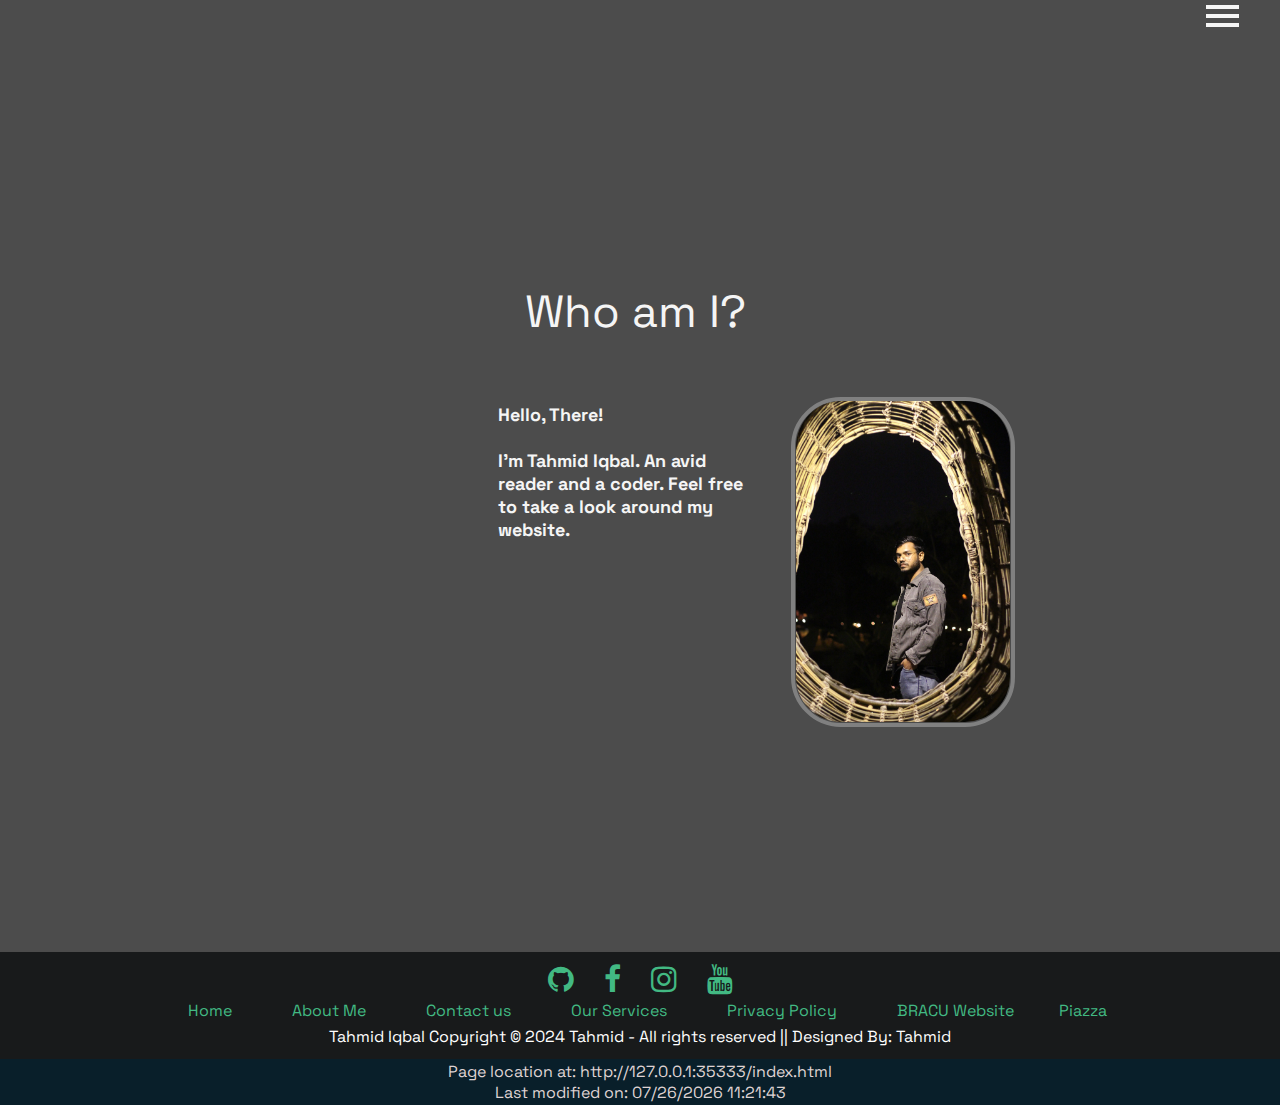
==== index.html @ 0b832d9d "v1.01 fixed bugs" ====
<!DOCTYPE html>
<html lang="en">
<head class="space-grotesk-container">
    <meta charset="UTF-8">
    <meta name="viewport" content="width=device-width, initial-scale=1.0">
    
    <link rel="stylesheet" href="css/style.css" class="css">
    
    <link rel="stylesheet" href="https://cdnjs.cloudflare.com/ajax/libs/font-awesome/4.7.0/css/font-awesome.min.css">

    <script src="js/resp.js"></script>

    <title>Tahmid Raven- who am i?</title>

    <link rel="icon" href="images/linux.png" type="image/png">

</head>
<body class="space-grotesk-container color-white">
    <nav class="navbar background height-nav">
        <ul class="nav-list visibility">
            <div class="raven">
                <img src="images/luchadortocat.png" alt="an image of github luchadortocat. this is how github looks in my eyes">
                <br>
                <b class="fonta">TAHMID'S PORTFOLIO</b>
            </div>
            <li><a href="index.html">Home</a></li>
            <li><a href="aboutme.html">AboutMe</a></li>
            <li><a href="https://github.com/TahmidRaven/Uni_Management_Engagement_Sys">Projects</a></li>
            <li><a href="myblog.html">MyBlog</a></li>
            <li><a href="#contacts">Contacts</a></li>
            <li><a href="email.html">
                <button class="butt butt-email">Email Me</button></a>
            </li>
        </ul>
        <div class="rightNav visibility">
            <input type="text" name="search" id="search">
            <button class="butt butt-small">Search</button>
        </div>
        <div class="burger">
            <div class="line"></div>
            <div class="line"></div>
            <div class="line"></div>
        </div>
    </nav>

    <section class="background sec01">
        <div class="box-main">

            <div class="shalf01">
                <p class="txt-big">
                    <span class="animate-whoami">Who</span>
                    <span class="animate-whoami">am</span>
                    <span class="animate-whoami">I?</span>
                </p><br><br><br>

                <p class="txt-small"> 
                    <b>Hello, There! <br><br>

                        I'm Tahmid Iqbal.
                        An avid reader and a coder.
                        Feel free to take a look around my website. 

                    </b>
                </p>
                <!-- <div class="buttons">
                    <button class="butt">Substric</button>
                    <button class="butt">LIke and share</button>
     
                </div>  -->
            </div>    

        
            <div class="shalf02">
              <img src="images/raven-main.jpg" alt="how Tahmid Raven looks. a picture taken in matita">
            </div>

        </div>
    </section>

    <footer>
        <div class="footer">
            <div class="row">
                <a href="https://github.com/TahmidRaven"><i class="fa fa-github"></i></a>
                <a href="https://www.facebook.com/profile.php?id=100073382900528"><i class="fa fa-facebook"></i></a>
                <a href="https://www.instagram.com/tahmid_raven/"><i class="fa fa-instagram"></i></a>
                <a href="https://www.youtube.com/@tahmidraven"><i class="fa fa-youtube"></i></a>
            </div>

            <div class="row">
                <ul>
                    <li><a href="index.html">Home</a></li>
                    <li><a href="aboutme.html">About Me</a></li>
                    <li><a href="contacts.html">Contact us</a></li>
                    <li><a href="#">Our Services</a></li>
                    <li><a href="#">Privacy Policy</a></li>
                    <li><a href="https://www.bracu.ac.bd/" target="_blank">BRACU Website</a></li>
                    <a href="https://piazza.com/bracu.ac.bd/spring2023/cse391/home" target="_blank">Piazza</a>
        
                </ul>    
            </div>

            <div class="row font-bold">
                Tahmid Iqbal Copyright © 2024 Tahmid - All rights reserved || Designed By: Tahmid
            </div>
            <button id="backToTopBtn">Back 2 Top</button>
        </div>
        
    </footer>
</div>
<div class="location-modification">
    <script>
        document.write('Page location at: ' + window.location.href + '<br>');
        document.write('Last modified on: ' + document.lastModified);
    </script>
    <script src="js/resp.js" defer></script>
</div>


</body>

</html>
---- css/style.css ----
@import url('https://fonts.googleapis.com/css2?family=Space+Grotesk:wght@300..700&display=swap');

.space-grotesk-container {
    font-family: "Space Grotesk", sans-serif;
    font-optical-sizing: auto;
    font-weight: 400;
    font-style: normal;
    
  }

*{
    margin: 0;
    padding: 0;
    box-sizing: border-box;

}


/* NavBar CSS Part */

.navbar{
    display: flex;
    align-items: center;
    justify-content: space-between;
    position: sticky;
    top: 0;
    cursor: pointer;
    height: 7vh;
 

    
}
.raven{
    width: 25%;
    display: flex;
    justify-content: flex-start;
    align-items: stretch;
}
.raven img{
    width: 14%;
    border: 3px solid whitesmoke;
    border-radius: 50%;
    justify-content: left;
}
.fonta{
    display: flex;
    justify-content: center;
    align-items: center;
    color: white;
    
    padding-left: 15px;

}
.nav-list{
    width: 75%;
    display: flex;
    align-items: center;

}
.nav-list li{
    /* display: flex;

    justify-content: flex-end; */

    list-style: none;
    padding: 26px 30px;
}

.nav-list a{
    text-decoration: none;
    color: rgb(255, 255, 255);
    color-interpolation-filters: linearRGB;

}
.nav-list a:hover{
    text-decoration: none;
    color: rgb(223, 211, 211);

}

.rightNav{
    width: 25%;
    /* background-color: blueviolet; */
    text-align: right;
    /* display: flex;
    justify-content: right; */
}
#search{
    padding: 6px;
    font-size: 18px;
    border: 2px solid gray;
    border-radius: 10px;
}

@keyframes animationLeft2Right {
    from {
        opacity: 0;
        transform: translateX(-30px);  
    }
    to {
        opacity: 1;
        transform: translateX(0);  
    }
}

.animate-whoami {
    display: inline-block;
    animation: animationLeft2Right 2.5s ease-out;
}
/* sections */

.background{
   
    background: rgba(0,0,0,0.7) url('../images/vinlandsaga4k.png');
    background-size: cover;
    background-blend-mode: darken;

    background-attachment: fixed;


 

    

}

.sec01{
    height: 100vh;
}

.box-main{
    display: flex;
    justify-content: center;
    align-items: center;
    color: whitesmoke;
    max-width: 80%;
    height: 80%;
    margin: auto;
    
}

.shalf01{
    width: 80%;
    display: flex;
    flex-direction: column;

    justify-content: center;
    padding-left: 120px;

}
.txt-big {
    font-size: 45px;
    padding-left: 270px;
    text-align: center;
 
}
.txt-small {
    font-size: 18px;
    padding-left: 250px;
    text-align: match-center;


}
.shalf02{
    width: 50%;
    padding-right: 100px;
    padding-top: 300px;

}
.shalf02 img{
    width: 75%;
    padding: 1px;
    padding-top: 0;
    border: 4px solid gray;
    border-radius: 50px;
    display: block;
    margin: 0 auto;
} 



/* Buttons  */

.butt {
    padding: 8px 20px;
    margin: 7px 3px;
    border: 2px solid whitesmoke;
    border-radius: 8px;
    font-size: 16px;
    color: white;
    background: none;
    cursor: pointer;
} 

.butt-small {
    padding: 3px 8px;
    vertical-align: middle;
    
    margin-right: 20px;
} 

.butt-email{
    padding: 3px 8px;
    vertical-align: middle;
}

#backToTopBtn {
    display: none;
    position: fixed;
    bottom: 20px;
    right: 20px;
    background-color: #364c62;
    color: #fff;
    border: none;
    border-radius: 5px;
    padding: 10px 20px;
    cursor: pointer;
}


/* footer CSS Part */

.footer {
    background-color: #181A1B;
    color: white;
    padding: 7px;
    text-align: center;
}

.row {
    display: flex;
    justify-content: center;
    align-items: center;  
    margin: 5px;
    margin-bottom: 5px;
}

.row a {
    color: white;
    text-decoration: none;
    margin: 0 15px;
}

.row i {
    font-size: 30px;
}

ul {
    list-style: none;
    padding: 0;
    display: flex;
    justify-content: center;
}

ul li {
    margin: 0 15px;
}

.footer a {
    color: #42b983;
}

.footer a:hover {
    text-decoration: underline;
    color: rgb(223, 211, 211);
}


.location-modification{
    background-color: #091f2a;
    color: white;
    padding: 2px;
    text-align: center;
    text-decoration: italic;
    color: rgb(223, 211, 211);
}

/* Responsive MEDIA QUERY */

@media only screen and (max-width: 1380px) {
    .nav-list{
        flex-direction: column;
    }
    .navbar{
        height: 445px;

        flex-direction: column;
        transition: all 0.5s ease-out;
    }
    .rightNav{
        text-align: center;
    }
    #search{
        width: 100%;
    }
    .navbar .burger{
        display: block;
        height: 445px;

    }

    .height-nav{
        height: 52px;
    }
    .visibility{
        opacity: 0;
    }
}


.burger{
    display: none;
    position: absolute;
    cursor: pointer;
    right: 3%;
    top: 8 px;
}

.line {
    width: 33px;
    background-color: whitesmoke;
    height: 4px;
    margin: 5px 3px;
}

/* info page css */

.centralHeader {
    margin-top: 10px;
    color: whitesmoke;  
    text-align: left; 
    margin-left: 60px; 
    margin-bottom: 10px;

}

.centralHeadersmall {
    margin-top: 10px;
    color: whitesmoke;  
    text-align: left; 
    margin-left: 60px; 
    margin-bottom: 10px;

}

.makingcolumn{
    width: 60%;
}
.makingcolumn2{
    width: 40%;
}


/* table createion  */

.favorite-table {
    border-collapse: collapse;
    width: 70%;
    margin: 10px auto;
}

.category-header {
    background-color: #0808085e;
    border: 1px solid #000000;
    padding: 10px;
    text-align: left;
}

.favorite-table td, .favorite-table th {
    border: 1px solid #ddd;
    padding: 7px;
    text-align: left;
}

.favorite-table tbody tr:hover {
    background-color: #327f69;
}




/* pop up email form 
*/
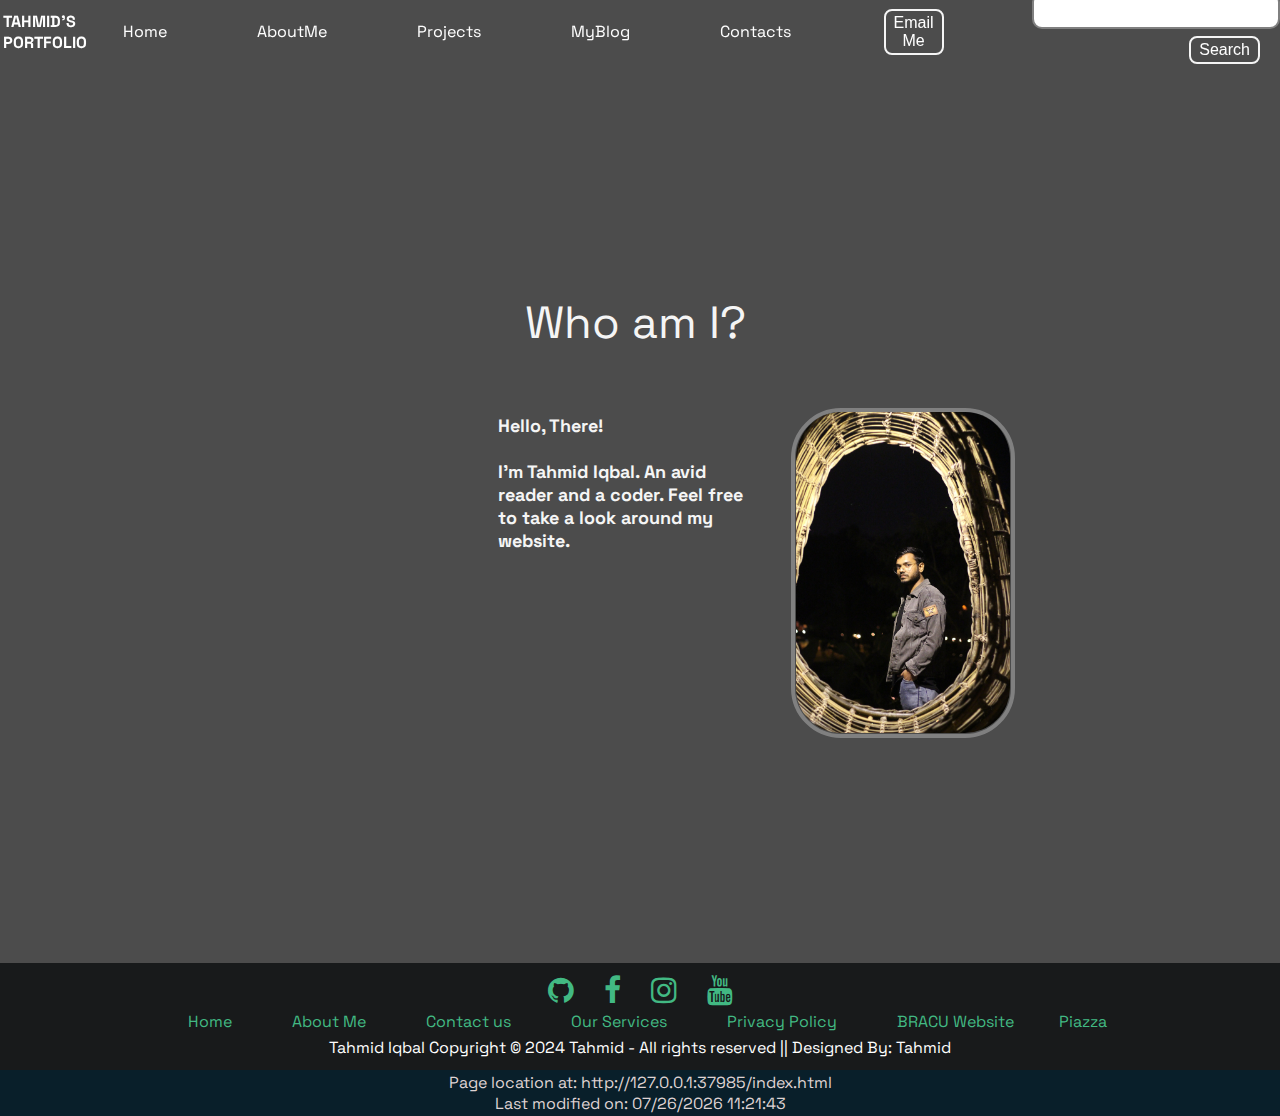
==== commit 9db74135: "not final but good enough version. v02 ongoing" ====
--- a/index.html
+++ b/index.html
@@ -1,122 +1,122 @@
-<!DOCTYPE html>
-<html lang="en">
-<head class="space-grotesk-container">
-    <meta charset="UTF-8">
-    <meta name="viewport" content="width=device-width, initial-scale=1.0">
-    
-    <link rel="stylesheet" href="css/style.css" class="css">
-    
-    <link rel="stylesheet" href="https://cdnjs.cloudflare.com/ajax/libs/font-awesome/4.7.0/css/font-awesome.min.css">
-
-    <script src="js/resp.js"></script>
-
-    <title>Tahmid Raven- who am i?</title>
-
-    <link rel="icon" href="images/linux.png" type="image/png">
-
-</head>
-<body class="space-grotesk-container color-white">
-    <nav class="navbar background height-nav">
-        <ul class="nav-list visibility">
-            <div class="raven">
-                <img src="images/luchadortocat.png" alt="an image of github luchadortocat. this is how github looks in my eyes">
-                <br>
-                <b class="fonta">TAHMID'S PORTFOLIO</b>
-            </div>
-            <li><a href="index.html">Home</a></li>
-            <li><a href="aboutme.html">AboutMe</a></li>
-            <li><a href="https://github.com/TahmidRaven/Uni_Management_Engagement_Sys">Projects</a></li>
-            <li><a href="myblog.html">MyBlog</a></li>
-            <li><a href="#contacts">Contacts</a></li>
-            <li><a href="email.html">
-                <button class="butt butt-email">Email Me</button></a>
-            </li>
-        </ul>
-        <div class="rightNav visibility">
-            <input type="text" name="search" id="search">
-            <button class="butt butt-small">Search</button>
-        </div>
-        <div class="burger">
-            <div class="line"></div>
-            <div class="line"></div>
-            <div class="line"></div>
-        </div>
-    </nav>
-
-    <section class="background sec01">
-        <div class="box-main">
-
-            <div class="shalf01">
-                <p class="txt-big">
-                    <span class="animate-whoami">Who</span>
-                    <span class="animate-whoami">am</span>
-                    <span class="animate-whoami">I?</span>
-                </p><br><br><br>
-
-                <p class="txt-small"> 
-                    <b>Hello, There! <br><br>
-
-                        I'm Tahmid Iqbal.
-                        An avid reader and a coder.
-                        Feel free to take a look around my website. 
-
-                    </b>
-                </p>
-                <!-- <div class="buttons">
-                    <button class="butt">Substric</button>
-                    <button class="butt">LIke and share</button>
-     
-                </div>  -->
-            </div>    
-
-        
-            <div class="shalf02">
-              <img src="images/raven-main.jpg" alt="how Tahmid Raven looks. a picture taken in matita">
-            </div>
-
-        </div>
-    </section>
-
-    <footer>
-        <div class="footer">
-            <div class="row">
-                <a href="https://github.com/TahmidRaven"><i class="fa fa-github"></i></a>
-                <a href="https://www.facebook.com/profile.php?id=100073382900528"><i class="fa fa-facebook"></i></a>
-                <a href="https://www.instagram.com/tahmid_raven/"><i class="fa fa-instagram"></i></a>
-                <a href="https://www.youtube.com/@tahmidraven"><i class="fa fa-youtube"></i></a>
-            </div>
-
-            <div class="row">
-                <ul>
-                    <li><a href="index.html">Home</a></li>
-                    <li><a href="aboutme.html">About Me</a></li>
-                    <li><a href="contacts.html">Contact us</a></li>
-                    <li><a href="#">Our Services</a></li>
-                    <li><a href="#">Privacy Policy</a></li>
-                    <li><a href="https://www.bracu.ac.bd/" target="_blank">BRACU Website</a></li>
-                    <a href="https://piazza.com/bracu.ac.bd/spring2023/cse391/home" target="_blank">Piazza</a>
-        
-                </ul>    
-            </div>
-
-            <div class="row font-bold">
-                Tahmid Iqbal Copyright © 2024 Tahmid - All rights reserved || Designed By: Tahmid
-            </div>
-            <button id="backToTopBtn">Back 2 Top</button>
-        </div>
-        
-    </footer>
-</div>
-<div class="location-modification">
-    <script>
-        document.write('Page location at: ' + window.location.href + '<br>');
-        document.write('Last modified on: ' + document.lastModified);
-    </script>
-    <script src="js/resp.js" defer></script>
-</div>
-
-
-</body>
-
-</html>
-
+<!DOCTYPE html>
+<html lang="en">
+<head class="space-grotesk-container">
+    <meta charset="UTF-8">
+    <meta name="viewport" content="width=device-width, initial-scale=1.0">
+    
+    <link rel="stylesheet" href="css/style.css" class="css">
+    
+    <link rel="stylesheet" href="https://cdnjs.cloudflare.com/ajax/libs/font-awesome/4.7.0/css/font-awesome.min.css">
+
+    <script src="js/resp.js"></script>
+
+    <title>Tahmid Raven- who am i?</title>
+
+    <link rel="icon" href="images/linux.png" type="image/png">
+
+</head>
+<body class="space-grotesk-container color-white">
+    <nav class="navbar background height-nav">
+        <ul class="nav-list visibility">
+            <div class="raven">
+                <img src="images/luchadortocat.png" alt="an image of github luchadortocat. this is how github looks in my eyes">
+                <br>
+                <b class="fonta">TAHMID'S PORTFOLIO</b>
+            </div>
+            <li><a href="index.html">Home</a></li>
+            <li><a href="aboutme.html">AboutMe</a></li>
+            <li><a href="https://github.com/TahmidRaven/Uni_Management_Engagement_Sys">Projects</a></li>
+            <li><a href="myblog.html">MyBlog</a></li>
+            <li><a href="#contacts">Contacts</a></li>
+            <li><a href="email.html">
+                <button class="butt butt-email">Email Me</button></a>
+            </li>
+        </ul>
+        <div class="rightNav visibility">
+            <input type="text" name="search" id="search">
+            <button class="butt butt-small">Search</button>
+        </div>
+        <div class="burger">
+            <div class="line"></div>
+            <div class="line"></div>
+            <div class="line"></div>
+        </div>
+    </nav>
+
+    <section class="background sec01">
+        <div class="box-main">
+
+            <div class="shalf01">
+                <p class="txt-big">
+                    <span class="animate-whoami">Who</span>
+                    <span class="animate-whoami">am</span>
+                    <span class="animate-whoami">I?</span>
+                </p><br><br><br>
+
+                <p class="txt-small"> 
+                    <b>Hello, There! <br><br>
+
+                        I'm Tahmid Iqbal.
+                        An avid reader and a coder.
+                        Feel free to take a look around my website. 
+
+                    </b>
+                </p>
+                <!-- <div class="buttons">
+                    <button class="butt">Substric</button>
+                    <button class="butt">LIke and share</button>
+     
+                </div>  -->
+            </div>    
+
+        
+            <div class="shalf02">
+              <img src="images/raven-main.jpg" alt="how Tahmid Raven looks. a picture taken in matita">
+            </div>
+
+        </div>
+    </section>
+
+    <footer>
+        <div class="footer">
+            <div class="row">
+                <a href="https://github.com/TahmidRaven"><i class="fa fa-github"></i></a>
+                <a href="https://www.facebook.com/profile.php?id=100073382900528"><i class="fa fa-facebook"></i></a>
+                <a href="https://www.instagram.com/tahmid_raven/"><i class="fa fa-instagram"></i></a>
+                <a href="https://www.youtube.com/@tahmidraven"><i class="fa fa-youtube"></i></a>
+            </div>
+
+            <div class="row">
+                <ul>
+                    <li><a href="index.html">Home</a></li>
+                    <li><a href="aboutme.html">About Me</a></li>
+                    <li><a href="contacts.html">Contact us</a></li>
+                    <li><a href="#">Our Services</a></li>
+                    <li><a href="#">Privacy Policy</a></li>
+                    <li><a href="https://www.bracu.ac.bd/" target="_blank">BRACU Website</a></li>
+                    <a href="https://piazza.com/bracu.ac.bd/spring2023/cse391/home" target="_blank">Piazza</a>
+        
+                </ul>    
+            </div>
+
+            <div class="row font-bold">
+                Tahmid Iqbal Copyright © 2024 Tahmid - All rights reserved || Designed By: Tahmid
+            </div>
+            <button id="backToTopBtn">Back 2 Top</button>
+        </div>
+        
+    </footer>
+</div>
+<div class="location-modification">
+    <script>
+        document.write('Page location at: ' + window.location.href + '<br>');
+        document.write('Last modified on: ' + document.lastModified);
+    </script>
+    <script src="js/resp.js" defer></script>
+</div>
+
+
+</body>
+
+</html>
+
--- a/css/style.css
+++ b/css/style.css
@@ -1,384 +1,398 @@
-@import url('https://fonts.googleapis.com/css2?family=Space+Grotesk:wght@300..700&display=swap');
-
-.space-grotesk-container {
-    font-family: "Space Grotesk", sans-serif;
-    font-optical-sizing: auto;
-    font-weight: 400;
-    font-style: normal;
-    
-  }
-
-*{
-    margin: 0;
-    padding: 0;
-    box-sizing: border-box;
-
-}
-
-
-/* NavBar CSS Part */
-
-.navbar{
-    display: flex;
-    align-items: center;
-    justify-content: space-between;
-    position: sticky;
-    top: 0;
-    cursor: pointer;
-    height: 7vh;
- 
-
-    
-}
-.raven{
-    width: 25%;
-    display: flex;
-    justify-content: flex-start;
-    align-items: stretch;
-}
-.raven img{
-    width: 14%;
-    border: 3px solid whitesmoke;
-    border-radius: 50%;
-    justify-content: left;
-}
-.fonta{
-    display: flex;
-    justify-content: center;
-    align-items: center;
-    color: white;
-    
-    padding-left: 15px;
-
-}
-.nav-list{
-    width: 75%;
-    display: flex;
-    align-items: center;
-
-}
-.nav-list li{
-    /* display: flex;
-
-    justify-content: flex-end; */
-
-    list-style: none;
-    padding: 26px 30px;
-}
-
-.nav-list a{
-    text-decoration: none;
-    color: rgb(255, 255, 255);
-    color-interpolation-filters: linearRGB;
-
-}
-.nav-list a:hover{
-    text-decoration: none;
-    color: rgb(223, 211, 211);
-
-}
-
-.rightNav{
-    width: 25%;
-    /* background-color: blueviolet; */
-    text-align: right;
-    /* display: flex;
-    justify-content: right; */
-}
-#search{
-    padding: 6px;
-    font-size: 18px;
-    border: 2px solid gray;
-    border-radius: 10px;
-}
-
-@keyframes animationLeft2Right {
-    from {
-        opacity: 0;
-        transform: translateX(-30px);  
-    }
-    to {
-        opacity: 1;
-        transform: translateX(0);  
-    }
-}
-
-.animate-whoami {
-    display: inline-block;
-    animation: animationLeft2Right 2.5s ease-out;
-}
-/* sections */
-
-.background{
-   
-    background: rgba(0,0,0,0.7) url('../images/vinlandsaga4k.png');
-    background-size: cover;
-    background-blend-mode: darken;
-
-    background-attachment: fixed;
-
-
- 
-
-    
-
-}
-
-.sec01{
-    height: 100vh;
-}
-
-.box-main{
-    display: flex;
-    justify-content: center;
-    align-items: center;
-    color: whitesmoke;
-    max-width: 80%;
-    height: 80%;
-    margin: auto;
-    
-}
-
-.shalf01{
-    width: 80%;
-    display: flex;
-    flex-direction: column;
-
-    justify-content: center;
-    padding-left: 120px;
-
-}
-.txt-big {
-    font-size: 45px;
-    padding-left: 270px;
-    text-align: center;
- 
-}
-.txt-small {
-    font-size: 18px;
-    padding-left: 250px;
-    text-align: match-center;
-
-
-}
-.shalf02{
-    width: 50%;
-    padding-right: 100px;
-    padding-top: 300px;
-
-}
-.shalf02 img{
-    width: 75%;
-    padding: 1px;
-    padding-top: 0;
-    border: 4px solid gray;
-    border-radius: 50px;
-    display: block;
-    margin: 0 auto;
-} 
-
-
-
-/* Buttons  */
-
-.butt {
-    padding: 8px 20px;
-    margin: 7px 3px;
-    border: 2px solid whitesmoke;
-    border-radius: 8px;
-    font-size: 16px;
-    color: white;
-    background: none;
-    cursor: pointer;
-} 
-
-.butt-small {
-    padding: 3px 8px;
-    vertical-align: middle;
-    
-    margin-right: 20px;
-} 
-
-.butt-email{
-    padding: 3px 8px;
-    vertical-align: middle;
-}
-
-#backToTopBtn {
-    display: none;
-    position: fixed;
-    bottom: 20px;
-    right: 20px;
-    background-color: #364c62;
-    color: #fff;
-    border: none;
-    border-radius: 5px;
-    padding: 10px 20px;
-    cursor: pointer;
-}
-
-
-/* footer CSS Part */
-
-.footer {
-    background-color: #181A1B;
-    color: white;
-    padding: 7px;
-    text-align: center;
-}
-
-.row {
-    display: flex;
-    justify-content: center;
-    align-items: center;  
-    margin: 5px;
-    margin-bottom: 5px;
-}
-
-.row a {
-    color: white;
-    text-decoration: none;
-    margin: 0 15px;
-}
-
-.row i {
-    font-size: 30px;
-}
-
-ul {
-    list-style: none;
-    padding: 0;
-    display: flex;
-    justify-content: center;
-}
-
-ul li {
-    margin: 0 15px;
-}
-
-.footer a {
-    color: #42b983;
-}
-
-.footer a:hover {
-    text-decoration: underline;
-    color: rgb(223, 211, 211);
-}
-
-
-.location-modification{
-    background-color: #091f2a;
-    color: white;
-    padding: 2px;
-    text-align: center;
-    text-decoration: italic;
-    color: rgb(223, 211, 211);
-}
-
-/* Responsive MEDIA QUERY */
-
-@media only screen and (max-width: 1380px) {
-    .nav-list{
-        flex-direction: column;
-    }
-    .navbar{
-        height: 445px;
-
-        flex-direction: column;
-        transition: all 0.5s ease-out;
-    }
-    .rightNav{
-        text-align: center;
-    }
-    #search{
-        width: 100%;
-    }
-    .navbar .burger{
-        display: block;
-        height: 445px;
-
-    }
-
-    .height-nav{
-        height: 52px;
-    }
-    .visibility{
-        opacity: 0;
-    }
-}
-
-
-.burger{
-    display: none;
-    position: absolute;
-    cursor: pointer;
-    right: 3%;
-    top: 8 px;
-}
-
-.line {
-    width: 33px;
-    background-color: whitesmoke;
-    height: 4px;
-    margin: 5px 3px;
-}
-
-/* info page css */
-
-.centralHeader {
-    margin-top: 10px;
-    color: whitesmoke;  
-    text-align: left; 
-    margin-left: 60px; 
-    margin-bottom: 10px;
-
-}
-
-.centralHeadersmall {
-    margin-top: 10px;
-    color: whitesmoke;  
-    text-align: left; 
-    margin-left: 60px; 
-    margin-bottom: 10px;
-
-}
-
-.makingcolumn{
-    width: 60%;
-}
-.makingcolumn2{
-    width: 40%;
-}
-
-
-/* table createion  */
-
-.favorite-table {
-    border-collapse: collapse;
-    width: 70%;
-    margin: 10px auto;
-}
-
-.category-header {
-    background-color: #0808085e;
-    border: 1px solid #000000;
-    padding: 10px;
-    text-align: left;
-}
-
-.favorite-table td, .favorite-table th {
-    border: 1px solid #ddd;
-    padding: 7px;
-    text-align: left;
-}
-
-.favorite-table tbody tr:hover {
-    background-color: #327f69;
-}
-
-
-
-
-/* pop up email form 
-*/
-
+@import url('https://fonts.googleapis.com/css2?family=Space+Grotesk:wght@300..700&display=swap');
+
+.space-grotesk-container {
+    font-family: "Space Grotesk", sans-serif;
+    font-optical-sizing: auto;
+    font-weight: 400;
+    font-style: normal;
+    
+  }
+
+*{
+    margin: 0;
+    padding: 0;
+    box-sizing: border-box;
+
+}
+
+
+/* NavBar CSS Part */
+
+.navbar{
+    display: flex;
+    align-items: center;
+    justify-content: space-between;
+    position: sticky;
+    top: 0;
+    cursor: pointer;
+    height: 7vh;
+    
+}
+.raven{
+    width: 25%;
+    display: flex;
+    justify-content: flex-start;
+    align-items: stretch;
+}
+.raven img{
+    width: 14%;
+    border: 3px solid whitesmoke;
+    border-radius: 50%;
+    justify-content: left;
+    margin-left: 4px;
+}
+.fonta{
+    display: flex;
+    justify-content: center;
+    align-items: center;
+    color: white;
+    
+    padding-left: 15px;
+
+}
+.nav-list{
+    width: 75%;
+    display: flex;
+    align-items: center;
+
+}
+.nav-list li{
+    /* display: flex;
+
+    justify-content: flex-end; */
+
+    list-style: none;
+    padding: 26px 30px;
+}
+
+.nav-list a{
+    text-decoration: none;
+    color: rgb(255, 255, 255);
+    color-interpolation-filters: linearRGB;
+
+}
+.nav-list a:hover{
+    text-decoration: none;
+    color: rgb(223, 211, 211);
+
+}
+
+.rightNav{
+    width: 25%;
+    /* background-color: blueviolet; */
+    text-align: right;
+    /* display: flex;
+    justify-content: right; */
+}
+#search{
+    padding: 6px;
+    font-size: 18px;
+    border: 2px solid gray;
+    border-radius: 10px;
+}
+
+@keyframes animationLeft2Right {
+    from {
+        opacity: 0;
+        transform: translateX(-30px);  
+    }
+    to {
+        opacity: 1;
+        transform: translateX(0);  
+    }
+}
+
+.animate-whoami {
+    display: inline-block;
+    animation: animationLeft2Right 2.5s ease-out;
+}
+/* sections */
+
+.background{
+   
+    background: rgba(0,0,0,0.7) url('../images/vinlandsaga4k.png');
+    background-size: cover;
+    background-blend-mode: darken;
+
+    background-attachment: scroll;
+
+
+}
+
+
+.sec01{
+    height: 100vh;
+}
+
+.box-main{
+    display: flex;
+    justify-content: center;
+    align-items: center;
+    color: whitesmoke;
+    max-width: 80%;
+    height: 80%;
+    margin: auto;
+    
+}
+
+.shalf01{
+    width: 80%;
+    display: flex;
+    flex-direction: column;
+
+    justify-content: center;
+    padding-left: 120px;
+
+}
+.txt-big {
+    font-size: 45px;
+    padding-left: 270px;
+    text-align: center;
+ 
+}
+.txt-small {
+    font-size: 18px;
+    padding-left: 250px;
+    text-align: match-center;
+
+
+}
+.shalf02{
+    width: 50%;
+    padding-right: 100px;
+    padding-top: 300px;
+
+}
+.shalf02 img{
+    width: 75%;
+    padding: 1px;
+    padding-top: 0;
+    border: 4px solid gray;
+    border-radius: 50px;
+    display: block;
+    margin: 0 auto;
+} 
+
+
+
+/* Buttons  */
+
+.butt {
+    padding: 8px 20px;
+    margin: 7px 3px;
+    border: 2px solid whitesmoke;
+    border-radius: 8px;
+    font-size: 16px;
+    color: white;
+    background: none;
+    cursor: pointer;
+} 
+
+.butt-small {
+    padding: 3px 8px;
+    vertical-align: middle;
+    
+    margin-right: 20px;
+} 
+
+.butt-email{
+    padding: 3px 8px;
+    vertical-align: middle;
+}
+
+#backToTopBtn {
+    display: none;
+    position: fixed;
+    bottom: 20px;
+    right: 20px;
+    background-color: #364c62;
+    color: #fff;
+    border: none;
+    border-radius: 5px;
+    padding: 10px 20px;
+    cursor: pointer;
+}
+
+
+/* footer CSS Part */
+
+.footer {
+    position: sticky;
+
+    width: 100%;
+    background-color: #181A1B;
+    color: white;
+    padding: 7px;
+    text-align: center;
+}
+
+.row {
+    display: flex;
+    justify-content: center;
+    align-items: center;  
+    margin: 5px;
+    margin-bottom: 5px;
+}
+
+.row a {
+    color: white;
+    text-decoration: none;
+    margin: 0 15px;
+}
+
+.row i {
+    font-size: 30px;
+}
+
+ul {
+    list-style: none;
+    padding: 0;
+    display: flex;
+    justify-content: center;
+}
+
+ul li {
+    margin: 0 15px;
+}
+
+.footer a {
+    color: #42b983;
+}
+
+.footer a:hover {
+    text-decoration: underline;
+    color: rgb(223, 211, 211);
+}
+
+
+.location-modification{
+    background-color: #091f2a;
+    color: white;
+    padding: 2px;
+    text-align: center;
+    text-decoration: italic;
+    color: rgb(223, 211, 211);
+}
+
+/* Responsive MEDIA QUERY */
+
+@media only screen and (max-width: 1266px) {
+    .nav-list{
+        flex-direction: column;
+    }
+    .navbar{
+        height: 445px;
+
+        flex-direction: column;
+        transition: all 0.5s ease-out;
+    }
+    .rightNav{
+        text-align: center;
+    }
+    #search{
+        width: 100%;
+    }
+    .navbar .burger{
+        display: block;
+        height: 445px;
+
+    }
+
+    .height-nav{
+        height: 52px;
+    }
+    .visibility{
+        opacity: 0;
+    }
+}
+
+
+.burger{
+    display: none;
+    position: absolute;
+    cursor: pointer;
+    right: 3%;
+    top: 8 px;
+}
+
+.line {
+    width: 33px;
+    background-color: whitesmoke;
+    height: 4px;
+    margin: 5px 3px;
+}
+
+/* info page css */
+
+.centralHeader {
+    margin-top: 10px;
+    color: whitesmoke;  
+    text-align: left; 
+    margin-left: 60px; 
+    margin-bottom: 10px;
+
+}
+
+.centralHeadersmall {
+    margin-top: 10px;
+    color: whitesmoke;  
+    text-align: left; 
+    margin-left: 60px; 
+    margin-bottom: 10px;
+
+}
+
+.makingcolumn{
+    width: 60%;
+}
+.makingcolumn2{
+    width: 40%;
+}
+
+
+/* table createion  */
+
+.favorite-table {
+    border-collapse: collapse;
+    width: 70%;
+    margin: 10px auto;
+}
+
+.category-header {
+    background-color: #0808085e;
+    border: 1px solid #000000;
+    padding: 10px;
+    text-align: left;
+}
+
+.favorite-table td, .favorite-table th {
+    border: 1px solid #ddd;
+    padding: 7px;
+    text-align: left;
+}
+
+.favorite-table tbody tr:hover {
+    background-color: #327f69;
+}
+
+
+
+
+/* email form
+*/
+
+.eform{
+    display: flex;
+    justify-content: center;
+    align-items: center;
+    height: 100vh;
+    
+}
+
+#message-box{
+
+   width: 438px;height: 252px;margin-right: 0px;margin-left: 25px;padding-left: 0px; 
+   cursor: pointer;
+   border-radius: 5px;
+
+}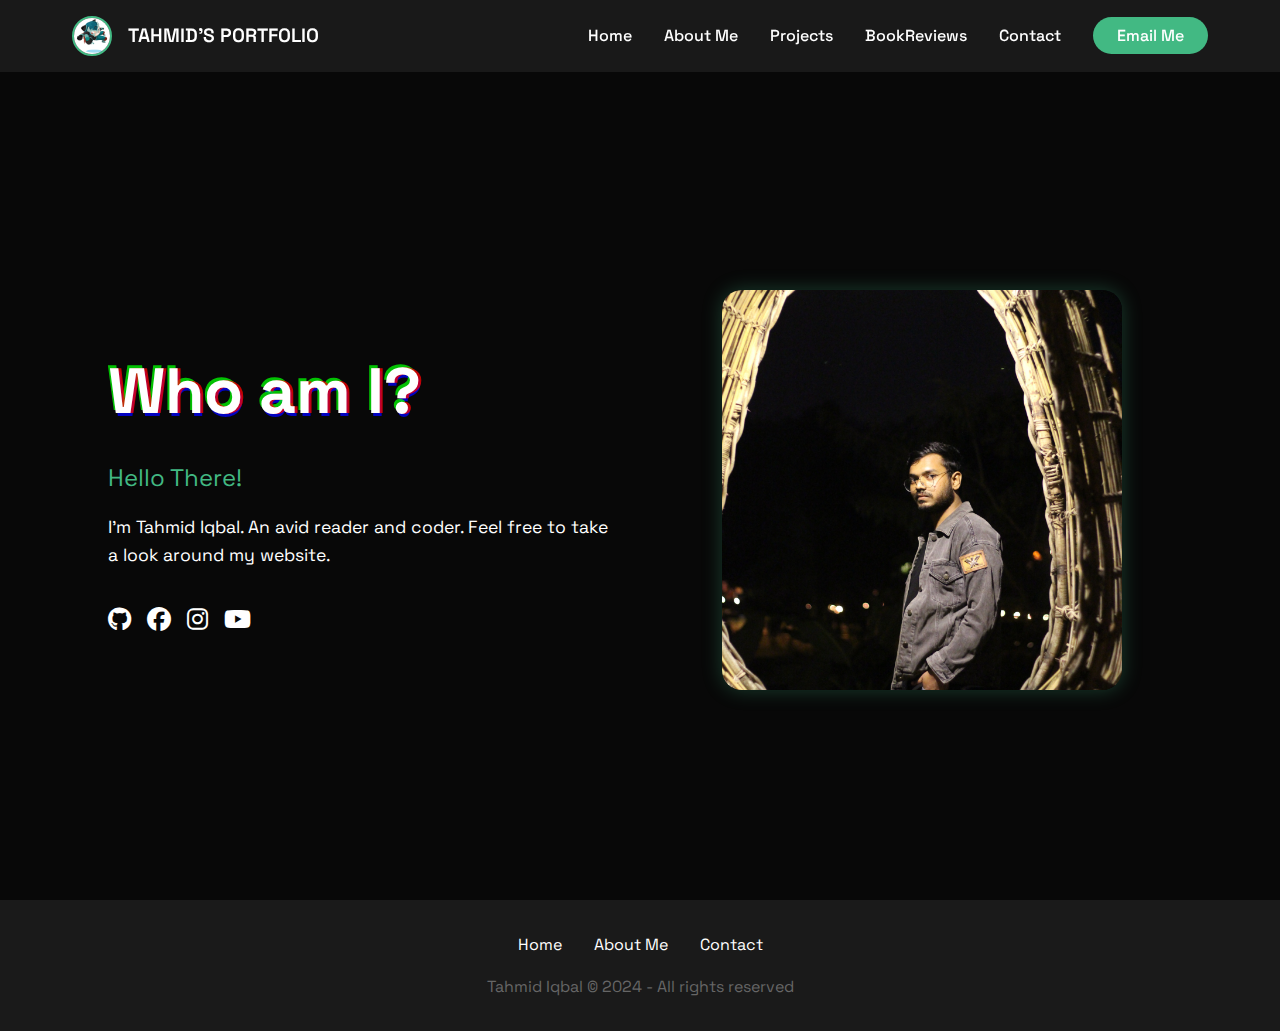
==== commit 8fc5f314: "update on newsite" ====
--- a/index.html
+++ b/index.html
@@ -1,122 +1,73 @@
 <!DOCTYPE html>
 <html lang="en">
-<head class="space-grotesk-container">
+<head>
     <meta charset="UTF-8">
     <meta name="viewport" content="width=device-width, initial-scale=1.0">
-    
-    <link rel="stylesheet" href="css/style.css" class="css">
-    
-    <link rel="stylesheet" href="https://cdnjs.cloudflare.com/ajax/libs/font-awesome/4.7.0/css/font-awesome.min.css">
+    <title>Tahmid Raven - Portfolio</title>
+    <link rel="stylesheet" href="css/style.css">
+    <link rel="stylesheet" href="https://cdnjs.cloudflare.com/ajax/libs/font-awesome/6.5.1/css/all.min.css">
+    <link rel="icon" href="images/linux.png" type="image/png">
+</head>
+<body>
+    <nav class="navbar">
+        <div class="nav-content">
+            <div class="logo">
+                <img src="images/luchadortocat.png" alt="Github Luchadortocat">
+                <span class="logo-text">TAHMID'S PORTFOLIO</span>
+            </div>
+            
+            <div class="menu-toggle">
+                <div class="bar"></div>
+                <div class="bar"></div>
+                <div class="bar"></div>
+            </div>
 
-    <script src="js/resp.js"></script>
-
-    <title>Tahmid Raven- who am i?</title>
-
-    <link rel="icon" href="images/linux.png" type="image/png">
-
-</head>
-<body class="space-grotesk-container color-white">
-    <nav class="navbar background height-nav">
-        <ul class="nav-list visibility">
-            <div class="raven">
-                <img src="images/luchadortocat.png" alt="an image of github luchadortocat. this is how github looks in my eyes">
-                <br>
-                <b class="fonta">TAHMID'S PORTFOLIO</b>
-            </div>
-            <li><a href="index.html">Home</a></li>
-            <li><a href="aboutme.html">AboutMe</a></li>
-            <li><a href="https://github.com/TahmidRaven/Uni_Management_Engagement_Sys">Projects</a></li>
-            <li><a href="myblog.html">MyBlog</a></li>
-            <li><a href="#contacts">Contacts</a></li>
-            <li><a href="email.html">
-                <button class="butt butt-email">Email Me</button></a>
-            </li>
-        </ul>
-        <div class="rightNav visibility">
-            <input type="text" name="search" id="search">
-            <button class="butt butt-small">Search</button>
-        </div>
-        <div class="burger">
-            <div class="line"></div>
-            <div class="line"></div>
-            <div class="line"></div>
+            <ul class="nav-links">
+                <li><a href="index.html" class="active">Home</a></li>
+                <li><a href="aboutme.html">About Me</a></li>
+                <li><a href="projects.html">Projects</a></li>
+                <li><a href="myblog.html" class="active">BookReviews</a></li>
+                <li><a href="contacts.html">Contact</a></li>
+                <li><a href="email.html" class="cta-button">Email Me</a></li>
+            </ul>
         </div>
     </nav>
 
-    <section class="background sec01">
-        <div class="box-main">
+    <main class="hero">
+        <div class="hero-content">
+            <div class="hero-text">
+                <h1 class="glitch" data-text="Who am I?">Who am I?</h1>
+                <p class="subtitle">Hello There!</p>
+                <p class="description">I'm Tahmid Iqbal. An avid reader and coder. Feel free to take a look around my website.</p>
+                <div class="social-links">
+                    <a href="https://github.com/TahmidRaven" class="social-icon"><i class="fab fa-github"></i></a>
+                    <a href="https://www.facebook.com/profile.php?id=100073382900528" class="social-icon"><i class="fab fa-facebook"></i></a>
+                    <a href="https://www.instagram.com/tahmid_raven/" class="social-icon"><i class="fab fa-instagram"></i></a>
+                    <a href="https://www.youtube.com/@tahmidraven" class="social-icon"><i class="fab fa-youtube"></i></a>
+                </div>
+            </div>
+            <div class="hero-image">
+                <img src="images/raven-main.jpg" alt="Tahmid Raven" class="profile-img">
+            </div>
+        </div>
+    </main>
 
-            <div class="shalf01">
-                <p class="txt-big">
-                    <span class="animate-whoami">Who</span>
-                    <span class="animate-whoami">am</span>
-                    <span class="animate-whoami">I?</span>
-                </p><br><br><br>
+    <footer class="footer">
+        <div class="footer-content">
+            <div class="footer-links">
+                <a href="index.html">Home</a>
+                <a href="aboutme.html">About Me</a>
+                <a href="contacts.html">Contact</a>
+ 
 
-                <p class="txt-small"> 
-                    <b>Hello, There! <br><br>
+            </div>
+            <p class="copyright">Tahmid Iqbal © 2024 - All rights reserved</p>
+        </div>
+        <button id="backToTop" aria-label="Back to top">
+            <i class="fas fa-arrow-up"></i>
+        </button>
+    </footer>
 
-                        I'm Tahmid Iqbal.
-                        An avid reader and a coder.
-                        Feel free to take a look around my website. 
-
-                    </b>
-                </p>
-                <!-- <div class="buttons">
-                    <button class="butt">Substric</button>
-                    <button class="butt">LIke and share</button>
-     
-                </div>  -->
-            </div>    
-
-        
-            <div class="shalf02">
-              <img src="images/raven-main.jpg" alt="how Tahmid Raven looks. a picture taken in matita">
-            </div>
-
-        </div>
-    </section>
-
-    <footer>
-        <div class="footer">
-            <div class="row">
-                <a href="https://github.com/TahmidRaven"><i class="fa fa-github"></i></a>
-                <a href="https://www.facebook.com/profile.php?id=100073382900528"><i class="fa fa-facebook"></i></a>
-                <a href="https://www.instagram.com/tahmid_raven/"><i class="fa fa-instagram"></i></a>
-                <a href="https://www.youtube.com/@tahmidraven"><i class="fa fa-youtube"></i></a>
-            </div>
-
-            <div class="row">
-                <ul>
-                    <li><a href="index.html">Home</a></li>
-                    <li><a href="aboutme.html">About Me</a></li>
-                    <li><a href="contacts.html">Contact us</a></li>
-                    <li><a href="#">Our Services</a></li>
-                    <li><a href="#">Privacy Policy</a></li>
-                    <li><a href="https://www.bracu.ac.bd/" target="_blank">BRACU Website</a></li>
-                    <a href="https://piazza.com/bracu.ac.bd/spring2023/cse391/home" target="_blank">Piazza</a>
-        
-                </ul>    
-            </div>
-
-            <div class="row font-bold">
-                Tahmid Iqbal Copyright © 2024 Tahmid - All rights reserved || Designed By: Tahmid
-            </div>
-            <button id="backToTopBtn">Back 2 Top</button>
-        </div>
-        
-    </footer>
-</div>
-<div class="location-modification">
-    <script>
-        document.write('Page location at: ' + window.location.href + '<br>');
-        document.write('Last modified on: ' + document.lastModified);
-    </script>
-    <script src="js/resp.js" defer></script>
-</div>
-
-
+    <script src="js/main.js"></script>
 </body>
-
-</html>
-
+</html>--- a/css/style.css
+++ b/css/style.css
@@ -1,398 +1,531 @@
-@import url('https://fonts.googleapis.com/css2?family=Space+Grotesk:wght@300..700&display=swap');
-
-.space-grotesk-container {
-    font-family: "Space Grotesk", sans-serif;
-    font-optical-sizing: auto;
-    font-weight: 400;
-    font-style: normal;
-    
-  }
-
-*{
+@import url('https://fonts.googleapis.com/css2?family=Space+Grotesk:wght@300..700&family=Poppins:wght@400;600&display=swap');
+
+:root {
+    --primary-color: #42b983;
+    --secondary-color: #364c62;
+    --bg-dark: #1a1a1a;
+    --text-light: #ffffff;
+    --text-dark: #333333;
+    --transition: all 0.3s ease;
+}
+
+* {
     margin: 0;
     padding: 0;
     box-sizing: border-box;
-
-}
-
-
-/* NavBar CSS Part */
-
-.navbar{
-    display: flex;
-    align-items: center;
+    font-family: 'Space Grotesk', sans-serif;
+}
+
+body {
+    background-color: var(--bg-dark);
+    color: var(--text-light);
+    line-height: 1.6;
+}
+
+/* Navbar Styles */
+.navbar {
+    position: fixed;
+    top: 0;
+    width: 100%;
+    background: rgba(26, 26, 26, 0.95);
+    backdrop-filter: blur(10px);
+    z-index: 1000;
+    padding: 1rem 0;
+}
+
+.nav-content {
+    max-width: 1200px;
+    margin: 0 auto;
+    display: flex;
     justify-content: space-between;
-    position: sticky;
-    top: 0;
+    align-items: center;
+    padding: 0 2rem;
+}
+
+.logo {
+    display: flex;
+    align-items: center;
+    gap: 1rem;
+}
+
+.logo img {
+    width: 40px;
+    height: 40px;
+    border-radius: 50%;
+    border: 2px solid var(--primary-color);
+}
+
+.logo-text {
+    font-weight: 600;
+    font-size: 1.2rem;
+}
+
+.nav-links {
+    display: flex;
+    gap: 2rem;
+    align-items: center;
+    list-style: none;
+}
+
+.nav-links a {
+    color: var(--text-light);
+    text-decoration: none;
+    font-weight: 500;
+    transition: var(--transition);
+    position: relative;
+}
+
+.nav-links a::after {
+    content: '';
+    position: absolute;
+    width: 0;
+    height: 2px;
+    bottom: -4px;
+    left: 0;
+    background-color: var(--primary-color);
+    transition: var(--transition);
+}
+
+.nav-links a:hover::after {
+    width: 100%;
+}
+
+.cta-button {
+    background-color: var(--primary-color);
+    padding: 0.5rem 1.5rem;
+    border-radius: 25px;
+    font-weight: 600;
+}
+
+.cta-button:hover {
+    background-color: #3da876;
+    transform: translateY(-2px);
+}
+
+/* Hero Section */
+.hero {
+    min-height: 100vh;
+    padding-top: 80px;
+    display: flex;
+    align-items: center;
+    background: linear-gradient(rgba(0,0,0,0.7), rgba(0,0,0,0.7)), url('../images/vinlandsaga4k.png');
+    background-size: cover;
+    background-position: center;
+    background-attachment: fixed;
+}
+
+.hero-content {
+    max-width: 1200px;
+    margin: 0 auto;
+    padding: 2rem;
+    display: flex;
+    align-items: center;
+    gap: 4rem;
+}
+
+.hero-text {
+    flex: 1;
+}
+
+.glitch {
+    font-size: 4rem;
+    font-weight: 700;
+    position: relative;
+    text-shadow: 0.05em 0 0 rgba(255,0,0,0.75),
+                -0.025em -0.05em 0 rgba(0,255,0,0.75),
+                0.025em 0.05em 0 rgba(0,0,255,0.75);
+    animation: glitch 500ms infinite;
+}
+
+.subtitle {
+    font-size: 1.5rem;
+    margin-top: 1rem;
+    color: var(--primary-color);
+}
+
+.description {
+    margin-top: 1rem;
+    font-size: 1.1rem;
+    max-width: 600px;
+}
+
+.social-links {
+    margin-top: 2rem;
+    display: flex;
+    gap: 1rem;
+}
+
+.social-icon {
+    color: var(--text-light);
+    font-size: 1.5rem;
+    transition: var(--transition);
+}
+
+.social-icon:hover {
+    color: var(--primary-color);
+    transform: translateY(-3px);
+}
+
+.hero-image {
+    flex: 1;
+    display: flex;
+    justify-content: center;
+}
+
+.profile-img {
+    width: 400px;
+    height: 400px;
+    object-fit: cover;
+    border-radius: 20px;
+    box-shadow: 0 0 20px rgba(66,185,131,0.3);
+    transition: var(--transition);
+}
+
+.profile-img:hover {
+    transform: scale(1.02);
+    box-shadow: 0 0 30px rgba(66,185,131,0.5);
+}
+
+/* Footer */
+.footer {
+    background-color: rgba(26, 26, 26, 0.95);
+    padding: 2rem 0;
+    position: relative;
+}
+
+.footer-content {
+    max-width: 1200px;
+    margin: 0 auto;
+    padding: 0 2rem;
+    text-align: center;
+}
+
+.footer-links {
+    display: flex;
+    justify-content: center;
+    gap: 2rem;
+    margin-bottom: 1rem;
+}
+
+.footer-links a {
+    color: var(--text-light);
+    text-decoration: none;
+    transition: var(--transition);
+}
+
+.footer-links a:hover {
+    color: var(--primary-color);
+}
+
+.copyright {
+    color: #666;
+}
+
+#backToTop {
+    position: fixed;
+    bottom: 2rem;
+    right: 2rem;
+    background-color: var(--primary-color);
+    color: var(--text-light);
+    width: 40px;
+    height: 40px;
+    border-radius: 50%;
+    border: none;
     cursor: pointer;
-    height: 7vh;
-    
-}
-.raven{
-    width: 25%;
-    display: flex;
-    justify-content: flex-start;
-    align-items: stretch;
-}
-.raven img{
-    width: 14%;
-    border: 3px solid whitesmoke;
-    border-radius: 50%;
-    justify-content: left;
-    margin-left: 4px;
-}
-.fonta{
-    display: flex;
+    display: flex;
+    align-items: center;
     justify-content: center;
-    align-items: center;
-    color: white;
-    
-    padding-left: 15px;
-
-}
-.nav-list{
-    width: 75%;
-    display: flex;
-    align-items: center;
-
-}
-.nav-list li{
-    /* display: flex;
-
-    justify-content: flex-end; */
-
-    list-style: none;
-    padding: 26px 30px;
-}
-
-.nav-list a{
-    text-decoration: none;
-    color: rgb(255, 255, 255);
-    color-interpolation-filters: linearRGB;
-
-}
-.nav-list a:hover{
-    text-decoration: none;
-    color: rgb(223, 211, 211);
-
-}
-
-.rightNav{
-    width: 25%;
-    /* background-color: blueviolet; */
-    text-align: right;
-    /* display: flex;
-    justify-content: right; */
-}
-#search{
-    padding: 6px;
-    font-size: 18px;
-    border: 2px solid gray;
+    transition: var(--transition);
+    opacity: 0;
+    visibility: hidden;
+}
+
+#backToTop.visible {
+    opacity: 1;
+    visibility: visible;
+}
+
+#backToTop:hover {
+    transform: translateY(-3px);
+    background-color: #3da876;
+}
+
+/* Animations */
+@keyframes glitch {
+    0% {
+        text-shadow: 0.05em 0 0 rgba(255,0,0,0.75),
+                    -0.025em -0.05em 0 rgba(0,255,0,0.75),
+                    0.025em 0.05em 0 rgba(0,0,255,0.75);
+    }
+    14% {
+        text-shadow: 0.05em 0 0 rgba(255,0,0,0.75),
+                    -0.025em -0.05em 0 rgba(0,255,0,0.75),
+                    0.025em 0.05em 0 rgba(0,0,255,0.75);
+    }
+    15% {
+        text-shadow: -0.05em -0.025em 0 rgba(255,0,0,0.75),
+                    0.025em 0.025em 0 rgba(0,255,0,0.75),
+                    -0.05em -0.05em 0 rgba(0,0,255,0.75);
+    }
+    49% {
+        text-shadow: -0.05em -0.025em 0 rgba(255,0,0,0.75),
+                    0.025em 0.025em 0 rgba(0,255,0,0.75),
+                    -0.05em -0.05em 0 rgba(0,0,255,0.75);
+    }
+    50% {
+        text-shadow: 0.025em 0.05em 0 rgba(255,0,0,0.75),
+                    0.05em 0 0 rgba(0,255,0,0.75),
+                    0 -0.05em 0 rgba(0,0,255,0.75);
+    }
+    99% {
+        text-shadow: 0.025em 0.05em 0 rgba(255,0,0,0.75),
+                    0.05em 0 0 rgba(0,255,0,0.75),
+                    0 -0.05em 0 rgba(0,0,255,0.75);
+    }
+    100% {
+        text-shadow: -0.025em 0 0 rgba(255,0,0,0.75),
+                    -0.025em -0.025em 0 rgba(0,255,0,0.75),
+                    -0.025em -0.05em 0 rgba(0,0,255,0.75);
+    }
+}
+
+/* Responsive Design */
+@media (max-width: 992px) {
+    .hero-content {
+        flex-direction: column;
+        text-align: center;
+        gap: 2rem;
+    }
+
+    .social-links {
+        justify-content: center;
+    }
+
+    .profile-img {
+        width: 300px;
+        height: 300px;
+    }
+}
+
+@media (max-width: 768px) {
+    .menu-toggle {
+        display: block;
+        cursor: pointer;
+    }
+
+    .bar {
+        width: 25px;
+        height: 3px;
+        background-color: var(--text-light);
+        margin: 5px 0;
+        transition: var(--transition);
+    }
+
+    .nav-links {
+        position: fixed;
+        top: 70px;
+        left: -100%;
+        width: 100%;
+        height: calc(100vh - 70px);
+        background-color: var(--bg-dark);
+        flex-direction: column;
+        padding: 2rem;
+        transition: var(--transition);
+    }
+
+    .nav-links.active {
+        left: 0;
+    }
+
+    .footer-links {
+        flex-direction: column;
+        gap: 1rem;
+    }
+}
+
+/* Add these styles to your existing style.css file */
+
+.about-page {
+    padding-top: 80px;
+    min-height: 100vh;
+    background: linear-gradient(rgba(0,0,0,0.9), rgba(0,0,0,0.9)), url('../images/vinlandsaga4k.png');
+    background-size: cover;
+    background-position: center;
+    background-attachment: fixed;
+}
+
+.about-header {
+    text-align: center;
+    padding: 4rem 2rem;
+}
+
+.about-header h2 {
+    color: var(--primary-color);
+    margin-top: 1rem;
+}
+
+.typing-container {
+    display: flex;
+    justify-content: center;
+    margin-top: 1rem;
+}
+
+.typing-text {
+    border-right: 3px solid var(--primary-color);
+    animation: typing 3.5s steps(40, end), blink-caret 0.75s step-end infinite;
+    white-space: nowrap;
+    overflow: hidden;
+    font-size: 1.2rem;
+    color: #fff;
+}
+
+.about-section, .featured-project, .skills-section, .contact-section {
+    max-width: 1200px;
+    margin: 2rem auto;
+    padding: 2rem;
+}
+
+.about-grid {
+    display: grid;
+    grid-template-columns: repeat(auto-fit, minmax(250px, 1fr));
+    gap: 2rem;
+    margin-top: 2rem;
+}
+
+.about-item {
+    background: rgba(255, 255, 255, 0.05);
+    padding: 2rem;
     border-radius: 10px;
-}
-
-@keyframes animationLeft2Right {
-    from {
-        opacity: 0;
-        transform: translateX(-30px);  
-    }
-    to {
-        opacity: 1;
-        transform: translateX(0);  
-    }
-}
-
-.animate-whoami {
-    display: inline-block;
-    animation: animationLeft2Right 2.5s ease-out;
-}
-/* sections */
-
-.background{
-   
-    background: rgba(0,0,0,0.7) url('../images/vinlandsaga4k.png');
-    background-size: cover;
-    background-blend-mode: darken;
-
-    background-attachment: scroll;
-
-
-}
-
-
-.sec01{
-    height: 100vh;
-}
-
-.box-main{
+    text-align: center;
+    transition: transform 0.3s ease;
+}
+
+.about-item:hover {
+    transform: translateY(-5px);
+}
+
+.about-item i {
+    font-size: 2rem;
+    color: var(--primary-color);
+    margin-bottom: 1rem;
+}
+
+.about-item h3 {
+    color: var(--primary-color);
+    margin-bottom: 0.5rem;
+}
+
+.project-showcase {
+    margin-top: 2rem;
+}
+
+.video-container {
+    position: relative;
+    width: 100%;
+    max-width: 800px;
+    margin: 0 auto;
+}
+
+.video-container img {
+    width: 100%;
+    border-radius: 10px;
+}
+
+.project-links {
     display: flex;
     justify-content: center;
-    align-items: center;
-    color: whitesmoke;
-    max-width: 80%;
-    height: 80%;
-    margin: auto;
-    
-}
-
-.shalf01{
-    width: 80%;
-    display: flex;
-    flex-direction: column;
-
-    justify-content: center;
-    padding-left: 120px;
-
-}
-.txt-big {
-    font-size: 45px;
-    padding-left: 270px;
-    text-align: center;
- 
-}
-.txt-small {
-    font-size: 18px;
-    padding-left: 250px;
-    text-align: match-center;
-
-
-}
-.shalf02{
-    width: 50%;
-    padding-right: 100px;
-    padding-top: 300px;
-
-}
-.shalf02 img{
-    width: 75%;
-    padding: 1px;
-    padding-top: 0;
-    border: 4px solid gray;
-    border-radius: 50px;
-    display: block;
-    margin: 0 auto;
-} 
-
-
-
-/* Buttons  */
-
-.butt {
-    padding: 8px 20px;
-    margin: 7px 3px;
-    border: 2px solid whitesmoke;
-    border-radius: 8px;
-    font-size: 16px;
-    color: white;
-    background: none;
-    cursor: pointer;
-} 
-
-.butt-small {
-    padding: 3px 8px;
-    vertical-align: middle;
-    
-    margin-right: 20px;
-} 
-
-.butt-email{
-    padding: 3px 8px;
-    vertical-align: middle;
-}
-
-#backToTopBtn {
-    display: none;
-    position: fixed;
-    bottom: 20px;
-    right: 20px;
-    background-color: #364c62;
-    color: #fff;
-    border: none;
-    border-radius: 5px;
-    padding: 10px 20px;
-    cursor: pointer;
-}
-
-
-/* footer CSS Part */
-
-.footer {
-    position: sticky;
-
-    width: 100%;
-    background-color: #181A1B;
-    color: white;
-    padding: 7px;
-    text-align: center;
-}
-
-.row {
-    display: flex;
-    justify-content: center;
-    align-items: center;  
-    margin: 5px;
-    margin-bottom: 5px;
-}
-
-.row a {
+    gap: 1rem;
+    margin-top: 1rem;
+}
+
+.project-btn {
+    display: inline-flex;
+    align-items: center;
+    gap: 0.5rem;
+    padding: 0.8rem 1.5rem;
+    background-color: var(--primary-color);
     color: white;
     text-decoration: none;
-    margin: 0 15px;
-}
-
-.row i {
-    font-size: 30px;
-}
-
-ul {
-    list-style: none;
-    padding: 0;
-    display: flex;
-    justify-content: center;
-}
-
-ul li {
-    margin: 0 15px;
-}
-
-.footer a {
-    color: #42b983;
-}
-
-.footer a:hover {
-    text-decoration: underline;
-    color: rgb(223, 211, 211);
-}
-
-
-.location-modification{
-    background-color: #091f2a;
+    border-radius: 25px;
+    transition: transform 0.3s ease;
+}
+
+.project-btn:hover {
+    transform: translateY(-2px);
+}
+
+.skills-grid {
+    display: grid;
+    grid-template-columns: repeat(auto-fit, minmax(100px, 1fr));
+    gap: 2rem;
+    margin-top: 2rem;
+}
+
+.skill-item {
+    display: flex;
+    flex-direction: column;
+    align-items: center;
+    gap: 0.5rem;
+}
+
+.skill-item img {
+    width: 48px;
+    height: 48px;
+    transition: transform 0.3s ease;
+}
+
+.skill-item:hover img {
+    transform: scale(1.1);
+}
+
+.contact-links {
+    display: flex;
+    flex-direction: column;
+    gap: 1rem;
+    margin-top: 2rem;
+}
+
+.contact-item {
+    display: flex;
+    align-items: center;
+    gap: 1rem;
     color: white;
-    padding: 2px;
-    text-align: center;
-    text-decoration: italic;
-    color: rgb(223, 211, 211);
-}
-
-/* Responsive MEDIA QUERY */
-
-@media only screen and (max-width: 1266px) {
-    .nav-list{
+    text-decoration: none;
+    padding: 1rem;
+    background: rgba(255, 255, 255, 0.05);
+    border-radius: 10px;
+    transition: transform 0.3s ease;
+}
+
+.contact-item:hover {
+    transform: translateX(10px);
+    color: var(--primary-color);
+}
+
+@keyframes typing {
+    from { width: 0 }
+    to { width: 100% }
+}
+
+@keyframes blink-caret {
+    from, to { border-color: transparent }
+    50% { border-color: var(--primary-color) }
+}
+
+@media (max-width: 768px) {
+    .about-header {
+        padding: 2rem 1rem;
+    }
+
+    .about-grid {
+        grid-template-columns: 1fr;
+    }
+
+    .project-links {
         flex-direction: column;
     }
-    .navbar{
-        height: 445px;
-
-        flex-direction: column;
-        transition: all 0.5s ease-out;
-    }
-    .rightNav{
-        text-align: center;
-    }
-    #search{
-        width: 100%;
-    }
-    .navbar .burger{
-        display: block;
-        height: 445px;
-
-    }
-
-    .height-nav{
-        height: 52px;
-    }
-    .visibility{
-        opacity: 0;
-    }
-}
-
-
-.burger{
-    display: none;
-    position: absolute;
-    cursor: pointer;
-    right: 3%;
-    top: 8 px;
-}
-
-.line {
-    width: 33px;
-    background-color: whitesmoke;
-    height: 4px;
-    margin: 5px 3px;
-}
-
-/* info page css */
-
-.centralHeader {
-    margin-top: 10px;
-    color: whitesmoke;  
-    text-align: left; 
-    margin-left: 60px; 
-    margin-bottom: 10px;
-
-}
-
-.centralHeadersmall {
-    margin-top: 10px;
-    color: whitesmoke;  
-    text-align: left; 
-    margin-left: 60px; 
-    margin-bottom: 10px;
-
-}
-
-.makingcolumn{
-    width: 60%;
-}
-.makingcolumn2{
-    width: 40%;
-}
-
-
-/* table createion  */
-
-.favorite-table {
-    border-collapse: collapse;
-    width: 70%;
-    margin: 10px auto;
-}
-
-.category-header {
-    background-color: #0808085e;
-    border: 1px solid #000000;
-    padding: 10px;
-    text-align: left;
-}
-
-.favorite-table td, .favorite-table th {
-    border: 1px solid #ddd;
-    padding: 7px;
-    text-align: left;
-}
-
-.favorite-table tbody tr:hover {
-    background-color: #327f69;
-}
-
-
-
-
-/* email form
-*/
-
-.eform{
-    display: flex;
-    justify-content: center;
-    align-items: center;
-    height: 100vh;
-    
-}
-
-#message-box{
-
-   width: 438px;height: 252px;margin-right: 0px;margin-left: 25px;padding-left: 0px; 
-   cursor: pointer;
-   border-radius: 5px;
-
+
+    .skills-grid {
+        grid-template-columns: repeat(auto-fit, minmax(80px, 1fr));
+    }
 }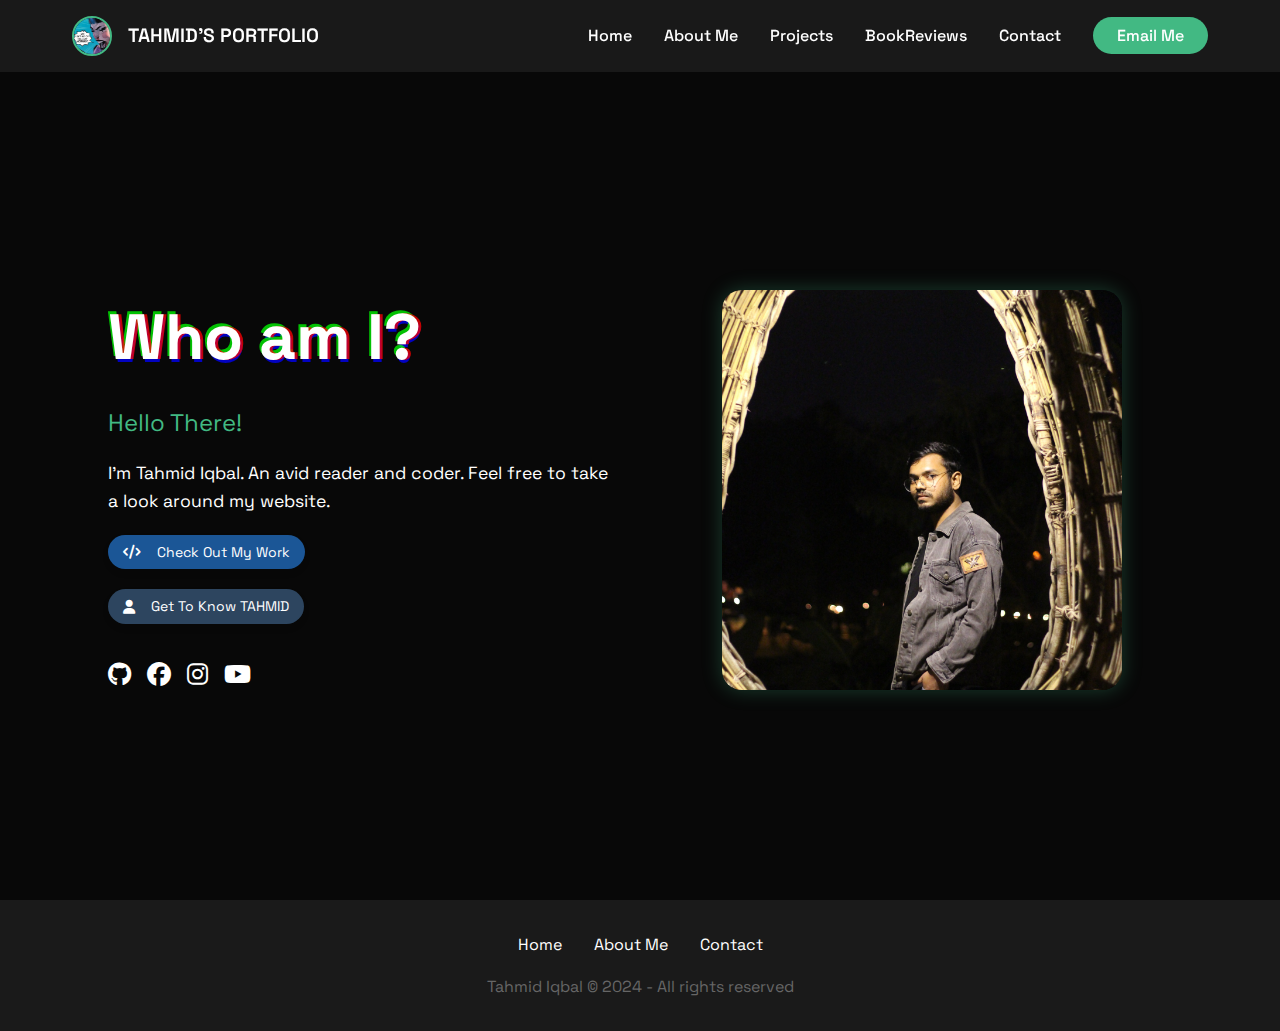
==== commit a8a6bf3b: "ready to deply" ====
--- a/index.html
+++ b/index.html
@@ -6,13 +6,14 @@
     <title>Tahmid Raven - Portfolio</title>
     <link rel="stylesheet" href="css/style.css">
     <link rel="stylesheet" href="https://cdnjs.cloudflare.com/ajax/libs/font-awesome/6.5.1/css/all.min.css">
-    <link rel="icon" href="images/linux.png" type="image/png">
+    <link rel="icon" href="images/punchline.png" type="image/png">
 </head>
+
 <body>
     <nav class="navbar">
         <div class="nav-content">
             <div class="logo">
-                <img src="images/luchadortocat.png" alt="Github Luchadortocat">
+                <img src="images/punchline.png" alt="Github Luchadortocat">
                 <span class="logo-text">TAHMID'S PORTFOLIO</span>
             </div>
             
@@ -39,6 +40,73 @@
                 <h1 class="glitch" data-text="Who am I?">Who am I?</h1>
                 <p class="subtitle">Hello There!</p>
                 <p class="description">I'm Tahmid Iqbal. An avid reader and coder. Feel free to take a look around my website.</p>
+
+                <!-- <div>
+                    <a href="projects.html" class="project-link">
+                        <i class="fas fa-code"></i> View My Projects
+                    </a>
+                    <a href="aboutme.html" class="project-link">
+                        <i class="fas fa-user"></i> About Me
+                    </a>
+                </div> -->
+
+                <div class="project-links" style="display: flex; justify-content: flex-start; margin-top: 20px;">
+                    <a href="projects.html" target="_self" class="project-btn" 
+                       style="text-decoration: none; font-size: 14px; color: white; background-color: #1b5696; padding: 6px 15px; border-radius: 50px; display: flex; align-items: center; justify-content: center; transition: all 0.3s ease; box-shadow: 0 4px 6px rgba(0, 0, 0, 0.1);">
+                        <i class="fas fa-code" style="margin-right: 8px;"></i> Check Out My Work
+                    </a>
+                </div>
+                <div class="project-links" style="display: flex; justify-content: flex-start; margin-top: 20px;">
+                    <a href="aboutme.html" target="_self" class="project-btn" 
+                       style="text-decoration: none; font-size: 14px; color: white; background-color: #2d455f; padding: 6px 15px; border-radius: 50px; display: flex; align-items: center; justify-content: center; transition: all 0.3s ease; box-shadow: 0 4px 6px rgba(0, 0, 0, 0.1);">
+                        <i class="fas fa-user" style="margin-right: 8px;"></i> Get To Know TAHMID
+                    </a>
+                </div>
+                <style>
+                    .project-btn {
+                        text-decoration: none;
+                        font-size: 14px;  
+                        color: white;
+                        padding: 6px 15px;  
+                        border-radius: 50px; /* Pill  */
+                        display: flex;
+                        align-items: center;
+                        justify-content: center;
+                        transition: all 0.3s ease;
+                        box-shadow: 0 4px 6px rgba(0, 0, 0, 0.1);
+                    }
+                
+                    .project-btn:hover {
+                        transform: translateY(-4px);
+                        box-shadow: 0 8px 12px rgba(0, 0, 0, 0.2);
+                    }
+                
+                    .project-btn:active {
+                        transform: translateY(2px);
+                    }
+                
+                    /* Responsive styles */
+                    @media (max-width: 768px) {
+                        .project-btn {
+                            font-size: 13px; /* Slightly smaller font on tablets */
+                            padding: 5px 12px; /* Adjusted padding */
+                        }
+                    }
+                
+                    @media (max-width: 480px) {
+                        .project-btn {
+                            font-size: 12px; /* Even smaller font size for mobile */
+                            padding: 4px 10px; /* Further reduced padding */
+                        }
+                    }
+                </style>
+                
+                
+                
+                
+                <!-- new seciton added -->
+
+
                 <div class="social-links">
                     <a href="https://github.com/TahmidRaven" class="social-icon"><i class="fab fa-github"></i></a>
                     <a href="https://www.facebook.com/profile.php?id=100073382900528" class="social-icon"><i class="fab fa-facebook"></i></a>
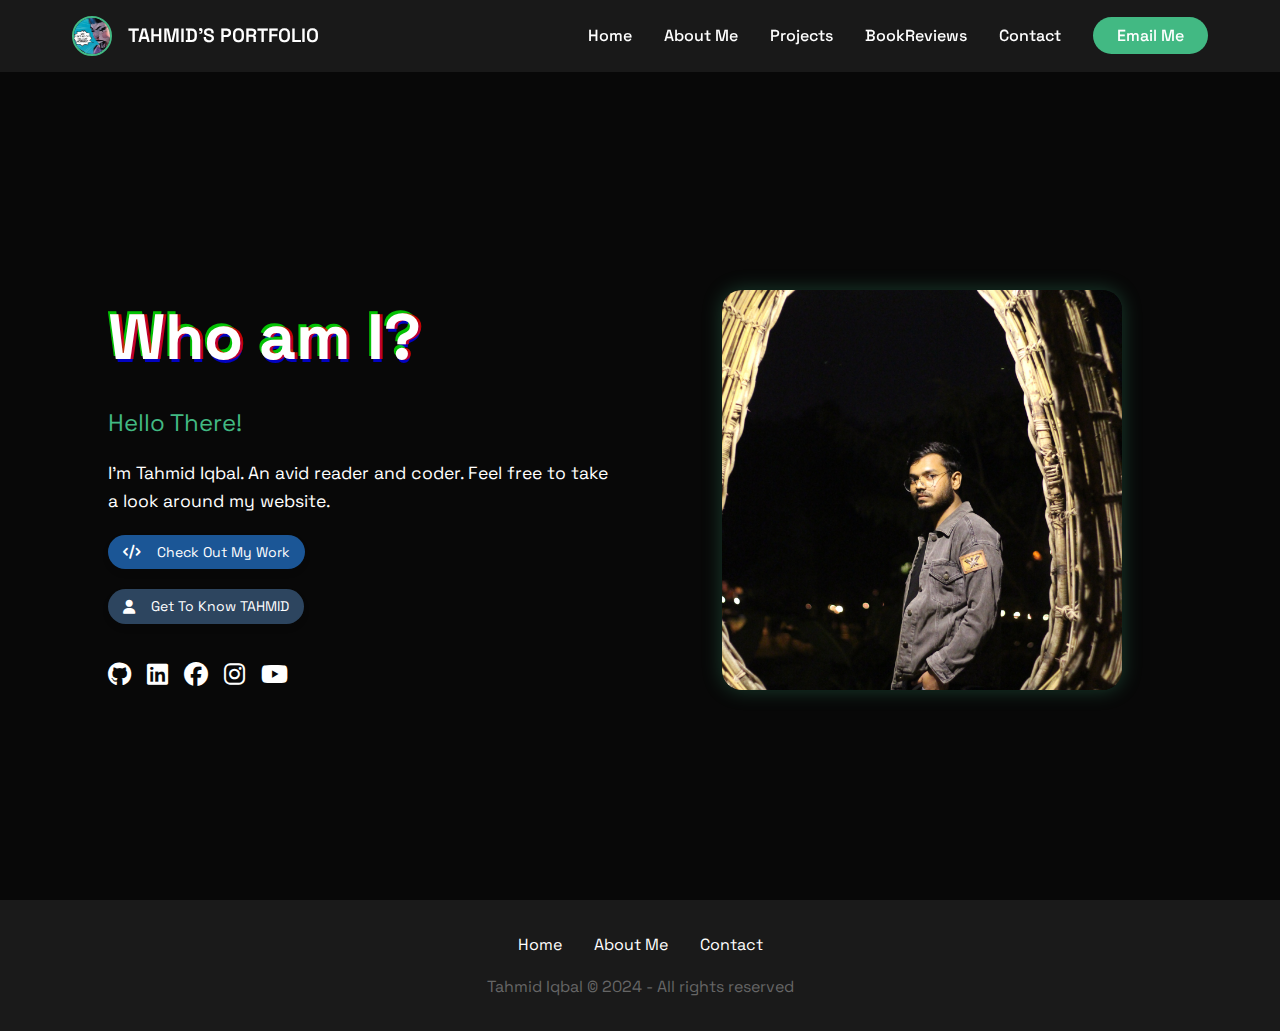
==== commit 812476c1: "linkedin added" ====
--- a/index.html
+++ b/index.html
@@ -109,6 +109,7 @@
 
                 <div class="social-links">
                     <a href="https://github.com/TahmidRaven" class="social-icon"><i class="fab fa-github"></i></a>
+                    <a href="https://www.linkedin.com/in/tahmidiqbal/" class="social-icon"><i class="fab fa-linkedin"></i></a>
                     <a href="https://www.facebook.com/profile.php?id=100073382900528" class="social-icon"><i class="fab fa-facebook"></i></a>
                     <a href="https://www.instagram.com/tahmid_raven/" class="social-icon"><i class="fab fa-instagram"></i></a>
                     <a href="https://www.youtube.com/@tahmidraven" class="social-icon"><i class="fab fa-youtube"></i></a>
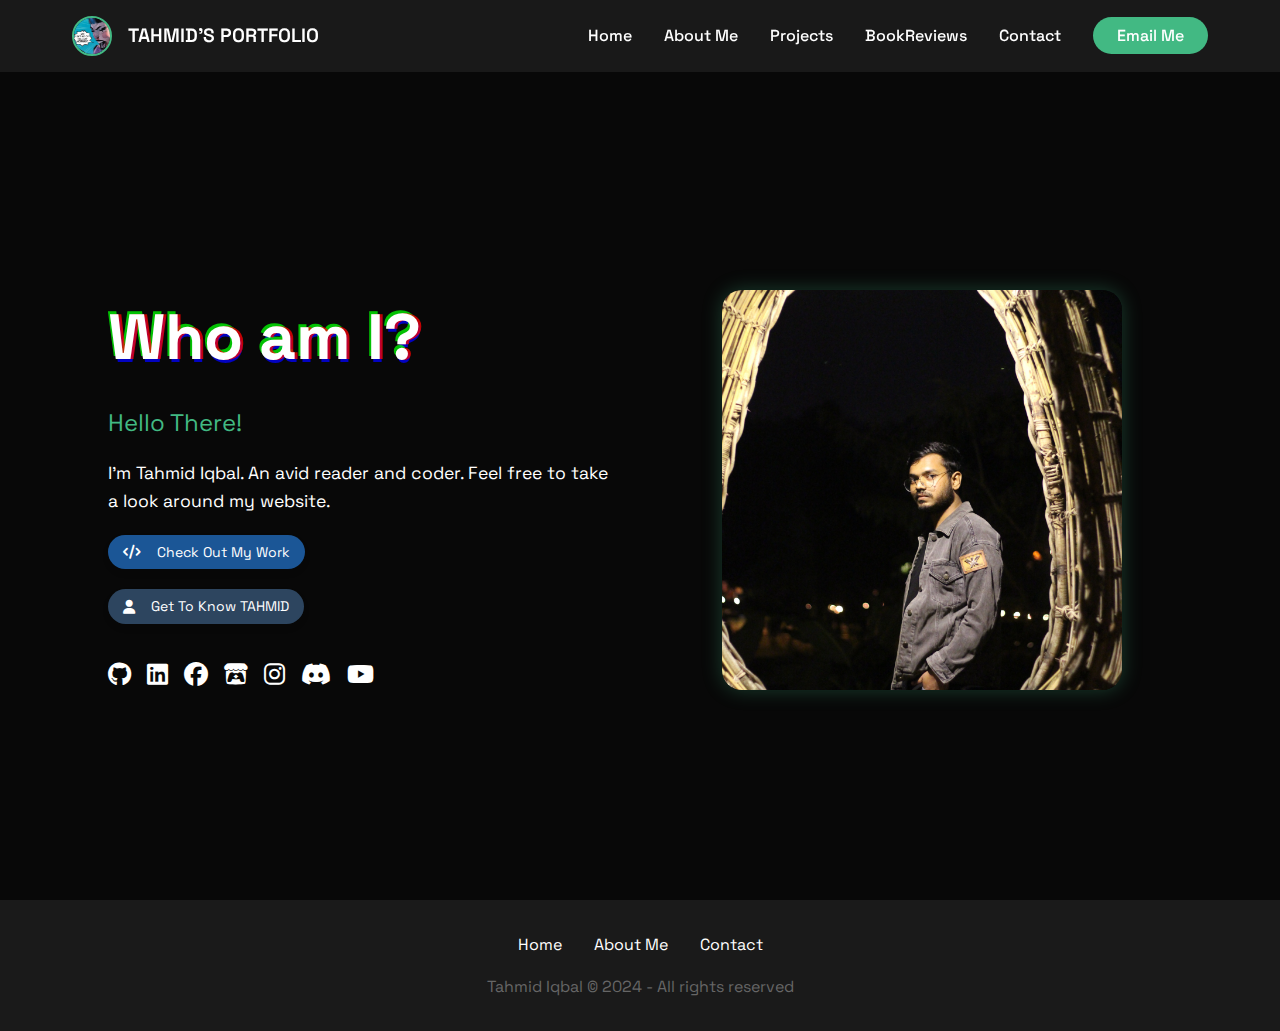
==== commit 67f86aa1: "fixed contacts & added reviews" ====
--- a/index.html
+++ b/index.html
@@ -111,7 +111,12 @@
                     <a href="https://github.com/TahmidRaven" class="social-icon"><i class="fab fa-github"></i></a>
                     <a href="https://www.linkedin.com/in/tahmidiqbal/" class="social-icon"><i class="fab fa-linkedin"></i></a>
                     <a href="https://www.facebook.com/profile.php?id=100073382900528" class="social-icon"><i class="fab fa-facebook"></i></a>
+                    <!-- itch.io -->
+                    <a href="https://ravendeath.itch.io/" class="social-icon"><i class="fab fa-itch-io"></i></a>
+                    
                     <a href="https://www.instagram.com/tahmid_raven/" class="social-icon"><i class="fab fa-instagram"></i></a>
+                    <!-- discord -->
+                    <a href="https://discord.gg/VhcnyyrqFJ" class="social-icon"><i class="fab fa-discord"></i></a>
                     <a href="https://www.youtube.com/@tahmidraven" class="social-icon"><i class="fab fa-youtube"></i></a>
                 </div>
             </div>
